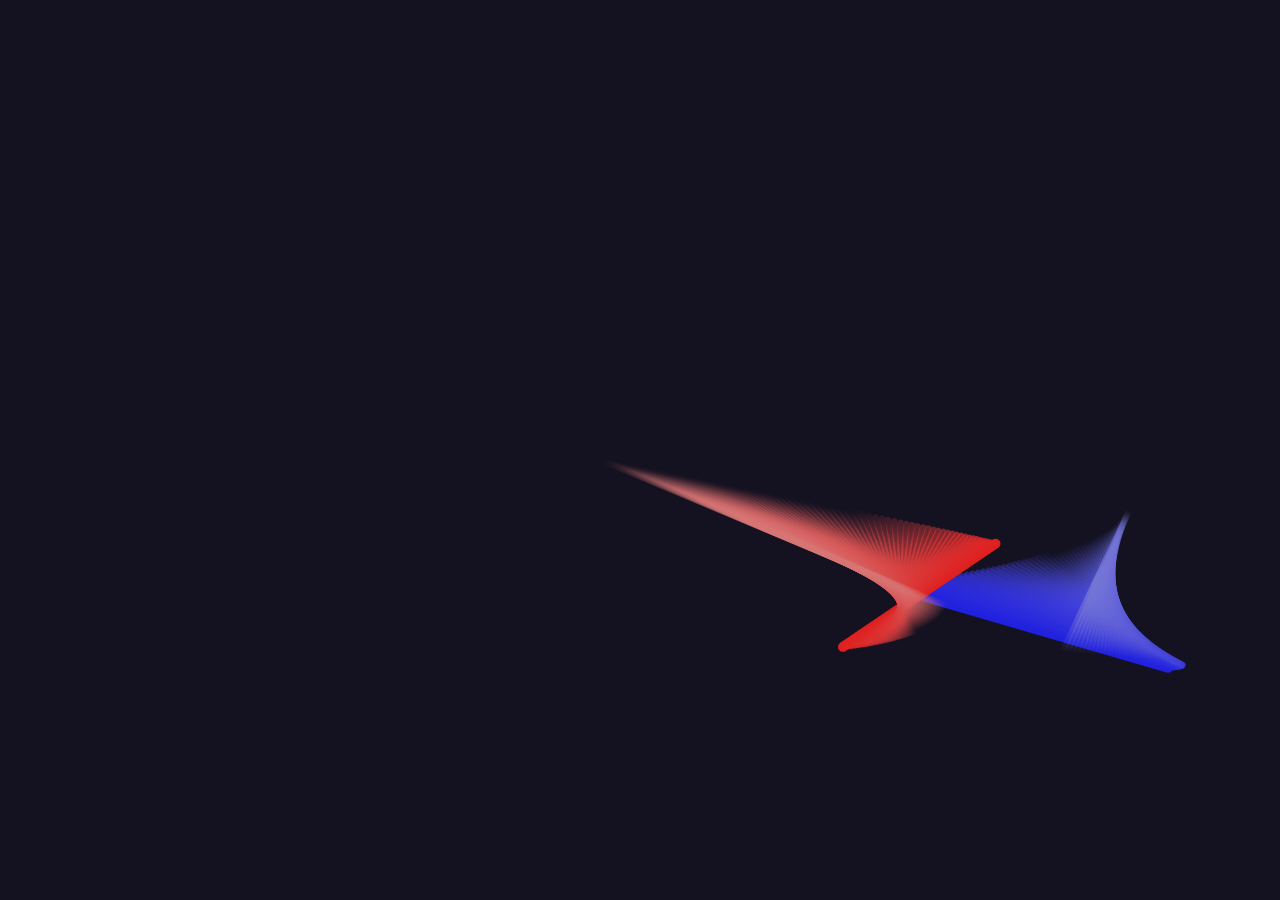
==== jedis/index.html @ 01db80ce "jedi-proj" ====
<!DOCTYPE html>
<html lang="en">
<head>
    <meta charset="UTF-8">
    <meta name="viewport" content="width=device-width, initial-scale=1.0">
    <meta http-equiv="X-UA-Compatible" content="ie=edge">
    <link rel="stylesheet" href="style.css">
    <title>May the Force be with you</title>
</head>
<body>
    <canvas></canvas>
    <script src="script.js"></script>
</body>
</html>
---- jedis/style.css ----
/* white hsl(21, 9%, 92%), 
blue  rgb(21, 9,  92), hsl(249, 82%, 20%), 
mooi grijs hsl(249, 30%, 20%);*/


body {
    display: grid;
    width: 100vw;
    height: 100vh;
    object-fit: contain;
    grid-template-columns: 100vw;
    grid-template-rows: 100vh;
    background-color: hsl(249, 30%, 10%);
    margin: 0;
    padding: 0;
}

canvas {
    grid-column: 1;
    width: 100%;
    height: 100%;
    justify-self: center;
    align-self: center;
    margin: 0;
    padding: 0;
    object-fit: cover;
}
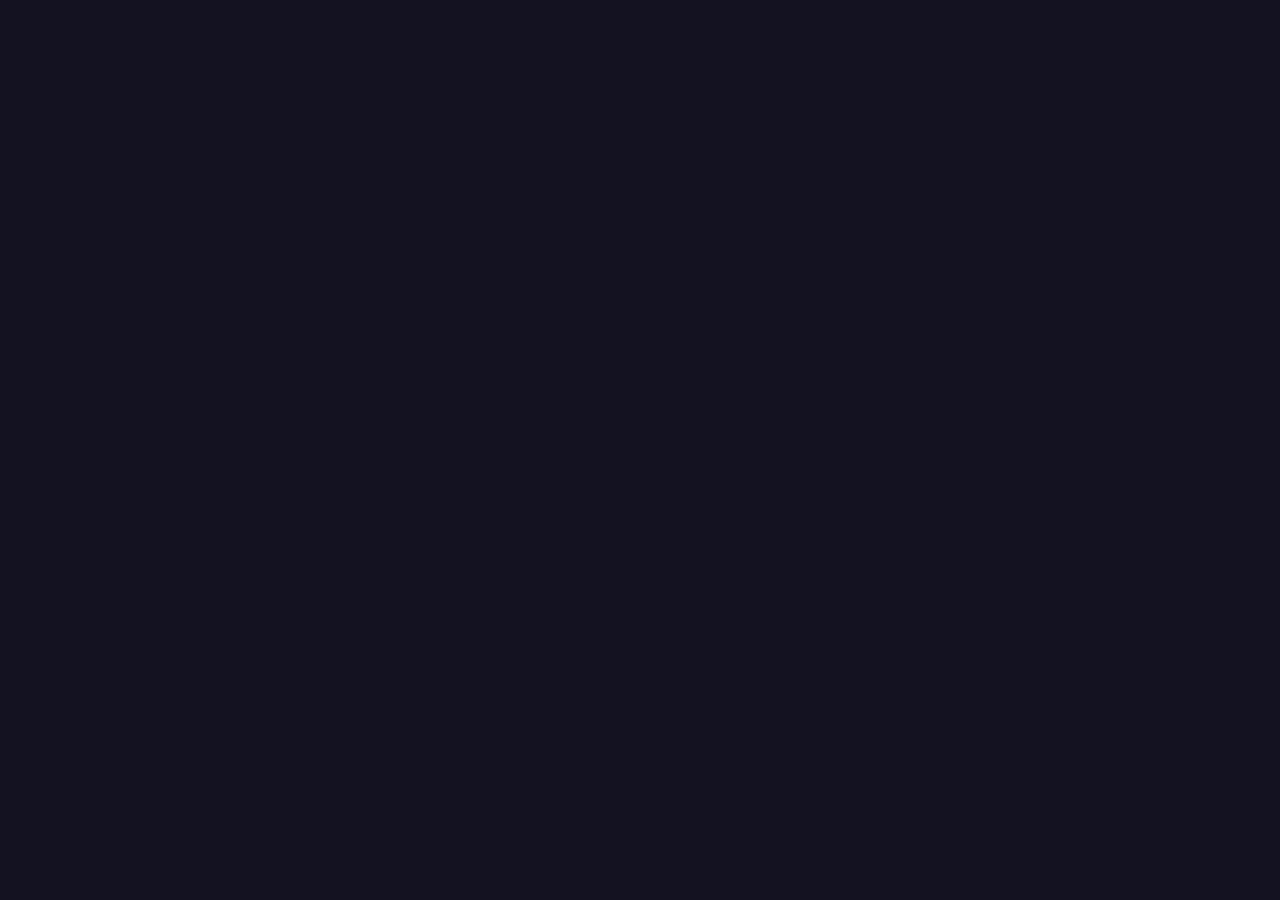
==== commit 2f5fafcf: "changed to p5 sketch" ====
--- a/jedis/index.html
+++ b/jedis/index.html
@@ -8,7 +8,9 @@
     <title>May the Force be with you</title>
 </head>
 <body>
-    <canvas></canvas>
-    <script src="script.js"></script>
+    <!-- <canvas></canvas> -->
+    <script src="https://cdnjs.cloudflare.com/ajax/libs/p5.js/0.7.2/p5.min.js"></script>
+    <script src="https://cdnjs.cloudflare.com/ajax/libs/p5.js/0.7.2/addons/p5.dom.min.js"></script>
+    <script src="script_p5.js"></script>
 </body>
 </html>--- a/jedis/style.css
+++ b/jedis/style.css
@@ -15,7 +15,7 @@
     padding: 0;
 }
 
-canvas {
+.p5Canvas {
     grid-column: 1;
     width: 100%;
     height: 100%;
